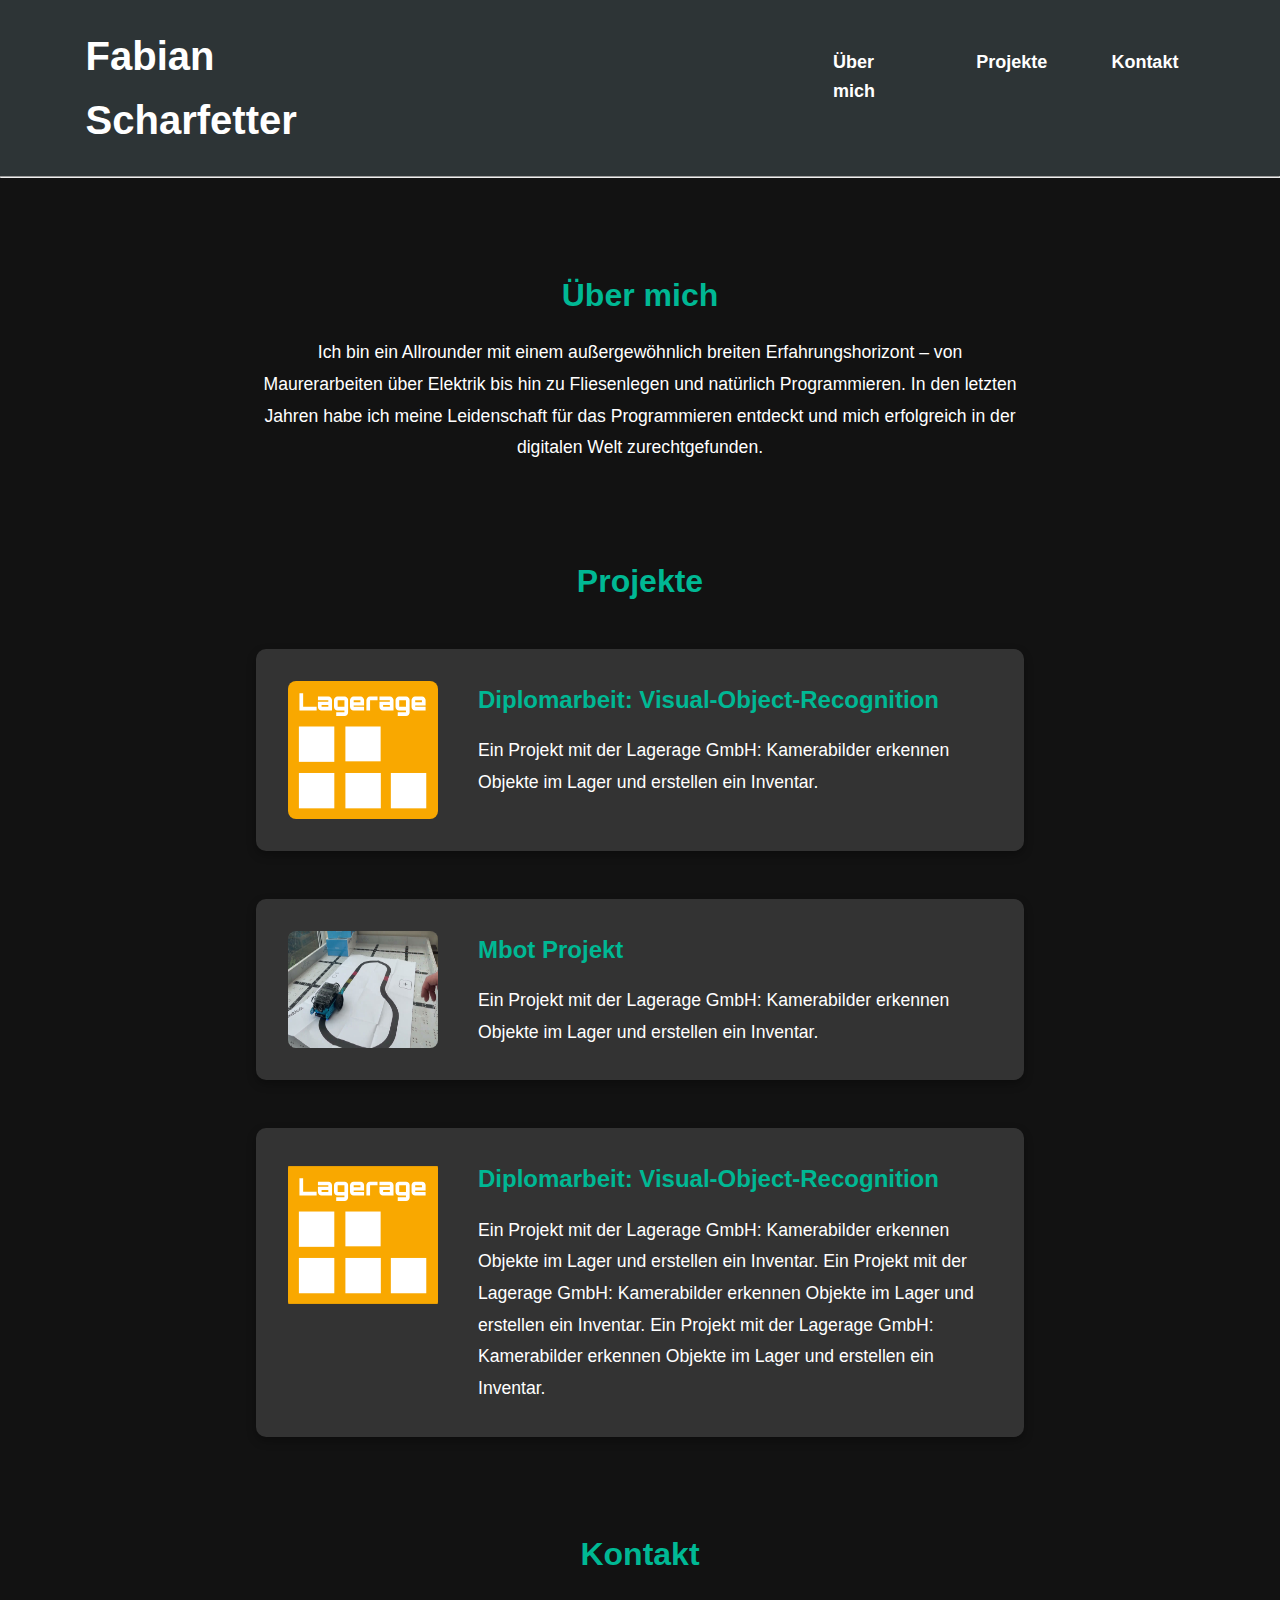
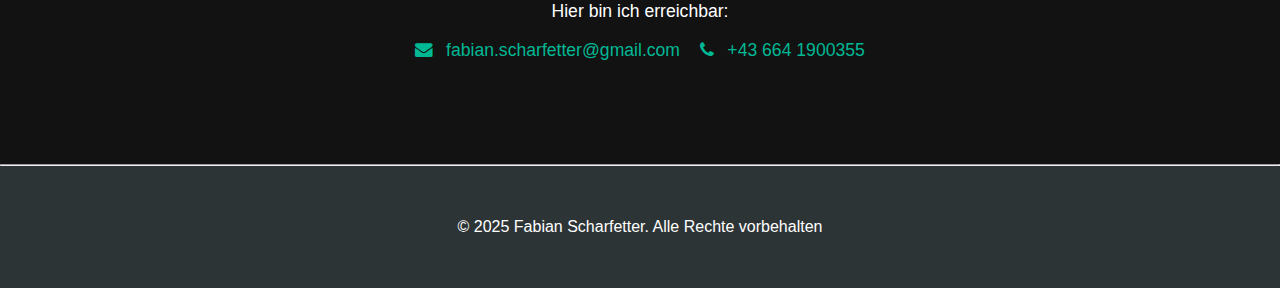
==== website/public/index.html @ 8e3b6f73 "commit pictures ordner" ====
<!DOCTYPE html>
<html lang="de">
<head>
    <meta charset="UTF-8">
    <meta name="viewport" content="width=device-width, initial-scale=1.0">
    <title>Fabian Scharfetter Portfolio</title>
    <link rel="stylesheet" href="stylesheet.css">
    <link rel="stylesheet" href="https://cdnjs.cloudflare.com/ajax/libs/font-awesome/4.7.0/css/font-awesome.min.css">
</head>
<body>
    <header>
        <div class="container">
            <h1>Fabian Scharfetter</h1>

            <div class="header-right">
                <nav>
                    <a href="#about">Über mich</a>
                    <a href="#projects">Projekte</a>
                    <a href="#contact">Kontakt</a>
                </nav>
            </div>
        </div>
    </header>
    <hr>


    <main>
        <section id="about" class="section">
            <h2>Über mich</h2>
            <p>
                Ich bin ein Allrounder mit einem außergewöhnlich breiten Erfahrungshorizont – von Maurerarbeiten über Elektrik bis hin zu Fliesenlegen und natürlich Programmieren. In den letzten Jahren habe ich meine Leidenschaft für das Programmieren entdeckt und mich erfolgreich in der digitalen Welt zurechtgefunden.
            </p>
        </section>

        <section id="projects" class="section">
            <h2>Projekte</h2>
            <br>




            <div class="project">
                <img src="./pictures/lagarage_logo.svg" alt="Visual-Object-Recognition">
                <div class="project-info">
                    <h3>Diplomarbeit: Visual-Object-Recognition</h3>
                    <p>
                        Ein Projekt mit der Lagerage GmbH: Kamerabilder erkennen Objekte im Lager und erstellen ein Inventar.
                    </p>
                </div>
            </div>
            <div class="project">
                <img src="./pictures/mbot.jpg" alt="MBot">
                <div class="project-info">
                    <h3>Mbot Projekt</h3>
                    <p>
                        Ein Projekt mit der Lagerage GmbH: Kamerabilder erkennen Objekte im Lager und erstellen ein Inventar.
                    </p>
                </div>
            </div>
            <div class="project">
                <img src="./pictures/lagarage_logo.svg" alt="Visual-Object-Recognition">
                <div class="project-info">
                    <h3>Diplomarbeit: Visual-Object-Recognition</h3>
                    <p>
                        Ein Projekt mit der Lagerage GmbH: Kamerabilder erkennen Objekte im Lager und erstellen ein Inventar. Ein Projekt mit der Lagerage GmbH: Kamerabilder erkennen Objekte im Lager und erstellen ein Inventar. Ein Projekt mit der Lagerage GmbH: Kamerabilder erkennen Objekte im Lager und erstellen ein Inventar.


                    </p>
                </div>
            </div>




        </section>

        <section id="contact" class="section">
            <h2>Kontakt</h2>
            <p>Hier bin ich erreichbar:</p>
            <div id="contact-links">
                <a href="mailto:fabian.scharfetter@gmail.com">
                    <i class="fa fa-envelope"></i> fabian.scharfetter@gmail.com
                </a>
                <a href="tel:+436769206400">
                    <i class="fa fa-phone"></i> +43 664 1900355
                </a>
            </div>
        </section>
    </main>

    <hr>
    <footer>
        <p>&copy; 2025 Fabian Scharfetter. Alle Rechte vorbehalten</p>
    </footer>
</body>
</html>
---- website/public/stylesheet.css ----
/* Farbpalette für Dark Mode */
:root {
    --primary-color: #2d3436; /* Dunkles Grau */
    --secondary-color: #00b894; /* Frisches Türkis (Akzentfarbe) */
    --background-color: #121212; /* Dunkelgrau */
    --text-color: #ffffff; /* Weiß für Text */
    --link-hover-color: #55efc4; /* Helles Türkis bei Hover */
    --footer-bg-color: #2d3436; /* Dunkelgrau für Footer */
}

/* Allgemeine Stile */
* {
    margin: 0;
    padding: 0;
    box-sizing: border-box;
    font-family: 'Arial', sans-serif;
}

body {
    background-color: var(--background-color);
    color: var(--text-color);
    font-size: 16px;
    line-height: 1.6;
}

main{
    margin-left: 20%;
    margin-right: 20%;
}

.container {
    width: 90%;
    max-width: 1200px;
    margin: 0 auto;
    display: flex;
}

/* Header */
header {
    background-color: var(--primary-color);
    text-align: left;
    padding: 1.5rem;
}

header h1 {
    font-size: 2.5rem;
    color: var(--text-color);
    margin-right: 35%;
}

.header-right {
    float: right;
}

header nav {
    display: flex;
    gap: 2rem;
    margin-top: 1rem;
    margin-bottom: 1rem;
    max-height: 45px;
}

header nav a {
    color: var(--text-color);
    text-decoration: none;
    font-size: large;
    font-weight: bold;
    padding: 0.5rem 1rem;
    border-radius: 8px;
    transition: background-color 0.3s, color 0.3s;
}

header nav a:hover {
    color: var(--secondary-color);
}

/* Sektionen */
.section {
    margin-top: 12%;
    margin-bottom: 12%;
    text-align: center;
}
.section img {
    max-height: 150px;
}

.section h2 {
    font-size: 2rem;
    color: var(--secondary-color);
    margin-bottom: 1rem;
}

.section p {
    max-width: 800px;
    margin: 0 auto;
    font-size: 1.1rem;
    line-height: 1.8;
}

/* Projekte */
.project {
    display: flex;
    justify-content: left;
    text-align: left;    
    margin-bottom: 3rem;
    background-color: #333;
    padding: 2rem;
    border-radius: 10px;
    box-shadow: 0 4px 10px rgba(0, 0, 0, 0.3);
}

.project img {
    width: 150px;
    border-radius: 8px;
    margin-right: 2.5rem;
}

.project-info {
    color: var(--text-color);
}

.project-info h3 {
    font-size: 1.5rem;
    margin-bottom: 1rem;
    color: var(--secondary-color);
}

/* Kontakt */
#contact-links a {
    display: inline-block;
    margin: 0.5rem;
    color: var(--secondary-color);
    text-decoration: none;
    font-size: 1.1rem;
    transition: color 0.3s;
}

#contact-links a:hover {
    color: var(--link-hover-color);
}

#contact-links i {
    margin-right: 0.5rem;
}

/* Footer */
footer {
    text-align: center;
    background-color: var(--footer-bg-color);
    color: var(--text-color);
    padding: 3rem;
}

@media screen and (max-width: 500px) {
    .header a {
      float: none;
      display: block;
      text-align: left;
    }
    .header-right {
      float: none;
    }
}
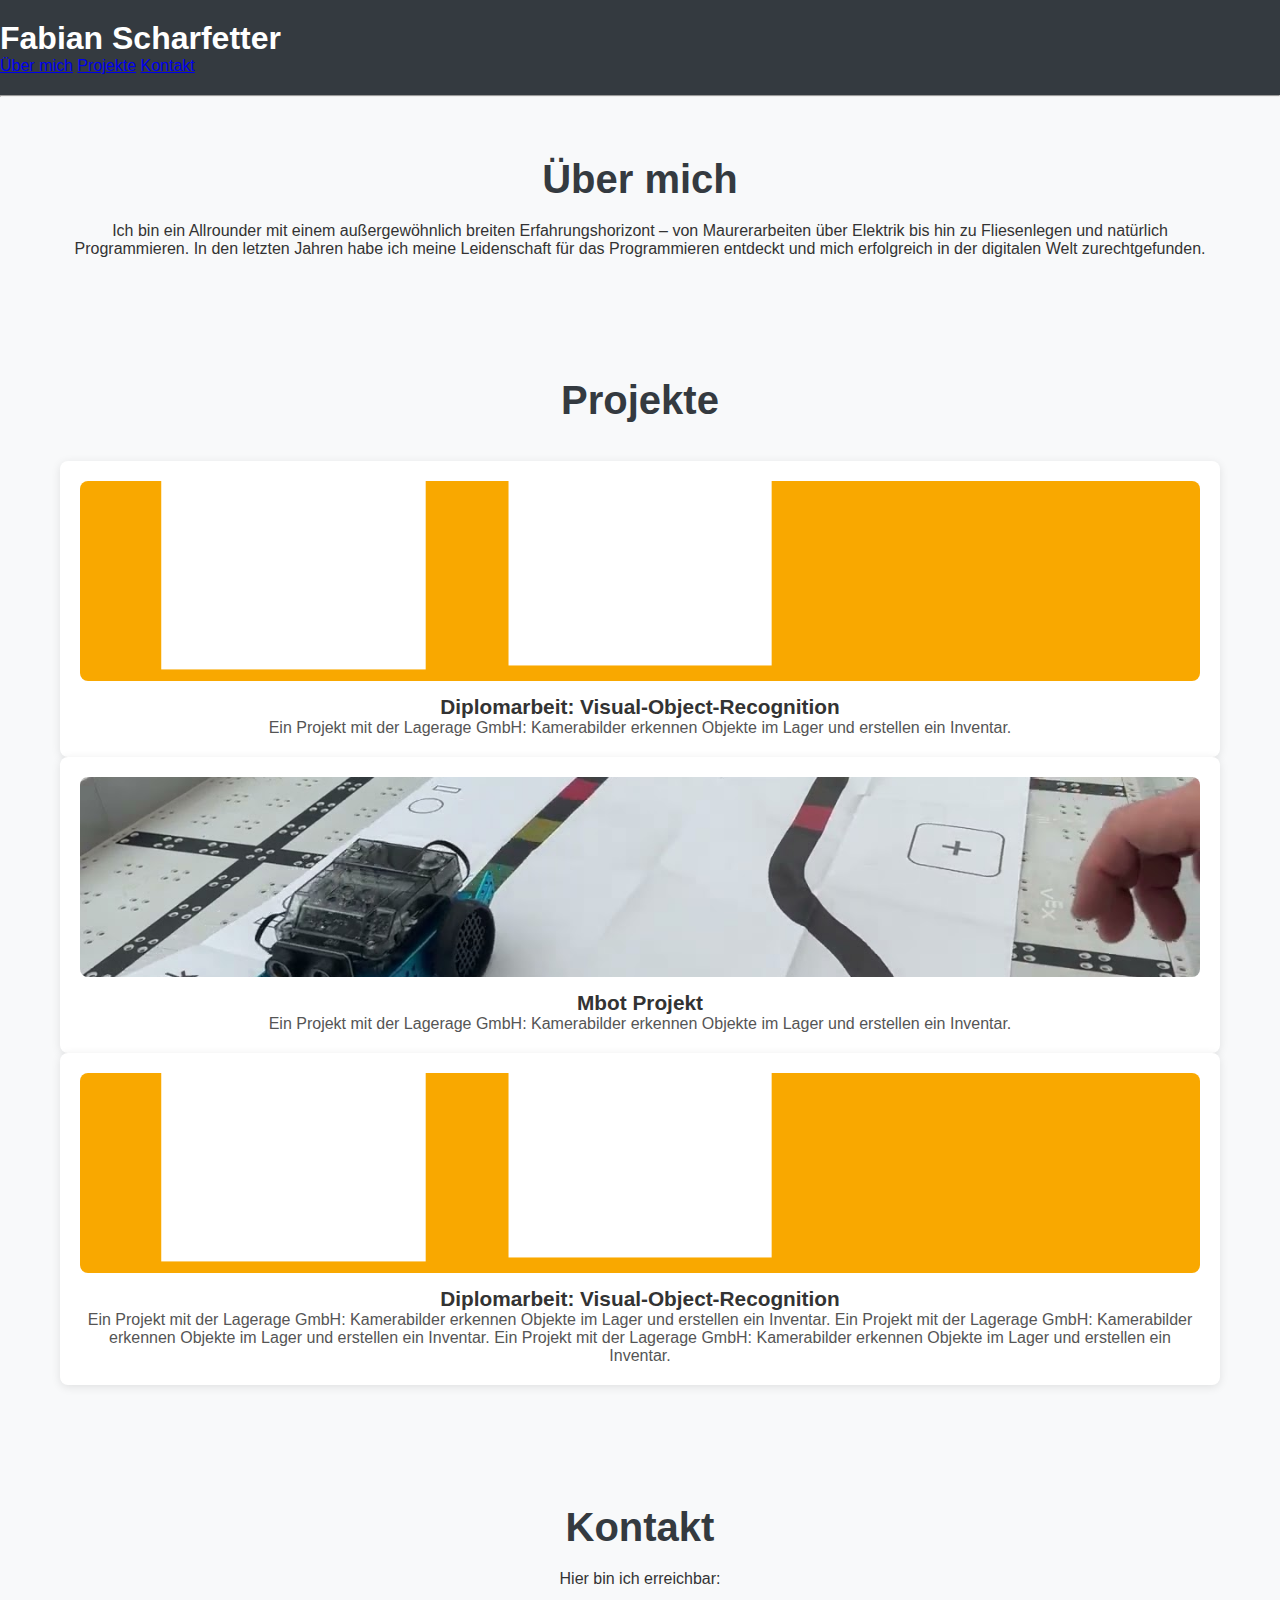
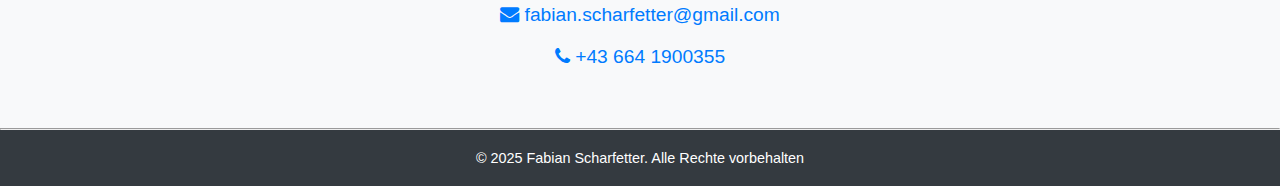
==== commit 43b24aff: "Neu" ====
--- a/website/public/index.html
+++ b/website/public/index.html
@@ -23,7 +23,6 @@
     </header>
     <hr>
 
-
     <main>
         <section id="about" class="section">
             <h2>Über mich</h2>
@@ -40,7 +39,7 @@
 
 
             <div class="project">
-                <img src="./pictures/lagarage_logo.svg" alt="Visual-Object-Recognition">
+                <img src="../../pictures/lagarage_logo.svg" alt="Visual-Object-Recognition">
                 <div class="project-info">
                     <h3>Diplomarbeit: Visual-Object-Recognition</h3>
                     <p>
@@ -88,6 +87,7 @@
         </section>
     </main>
 
+
     <hr>
     <footer>
         <p>&copy; 2025 Fabian Scharfetter. Alle Rechte vorbehalten</p>
--- a/website/public/stylesheet.css
+++ b/website/public/stylesheet.css
@@ -1,163 +1,310 @@
-/* Farbpalette für Dark Mode */
-:root {
-    --primary-color: #2d3436; /* Dunkles Grau */
-    --secondary-color: #00b894; /* Frisches Türkis (Akzentfarbe) */
-    --background-color: #121212; /* Dunkelgrau */
-    --text-color: #ffffff; /* Weiß für Text */
-    --link-hover-color: #55efc4; /* Helles Türkis bei Hover */
-    --footer-bg-color: #2d3436; /* Dunkelgrau für Footer */
-}
-
-/* Allgemeine Stile */
+/* Grundlegende Reset-Styles */
 * {
     margin: 0;
     padding: 0;
     box-sizing: border-box;
-    font-family: 'Arial', sans-serif;
 }
 
 body {
-    background-color: var(--background-color);
-    color: var(--text-color);
-    font-size: 16px;
-    line-height: 1.6;
+    font-family: 'Poppins', sans-serif;
+    background-color: #f8f9fa;
+    color: #333;
 }
 
 main{
-    margin-left: 20%;
-    margin-right: 20%;
-}
-
-.container {
-    width: 90%;
+    text-align: center;
+}
+
+/* Header */
+header {
+    background-color: #343a40;
+    color: white;
+    padding: 20px 0;
+}
+
+/* Navbar */
+header .navbar-toggler {
+    border-color: #fff;
+}
+
+header .navbar-nav .nav-link {
+    color: #fff !important;
+    font-size: 1.1rem;
+    padding: 10px;
+    transition: all 0.3s ease;
+}
+
+/* Hover-Effekt für die Navbar-Links */
+header .navbar-nav .nav-link:hover {
+    color: #ff6f61; /* Farbänderung */
+    text-decoration: underline; /* Unterstreichung */
+}
+
+/* Masthead */
+.masthead {
+    position: relative;
+    background: linear-gradient(135deg, #333 0%, #000 100%);
+    height: 100vh;
+    color: white;
+}
+
+/* Dunkle Überlagerung */
+.masthead:before {
+    content: '';
+    position: absolute;
+    top: 0;
+    left: 0;
+    width: 100%;
+    height: 100%;
+    background: rgba(0, 0, 0, 0.7);
+    z-index: 1;
+}
+
+/* Inhalt innerhalb des Masthead */
+.mastheadcontainer {
+    position: relative;
+    z-index: 2;
+}
+
+.masthead h1 {
+    font-size: 3rem;
+    font-weight: 600;
+    text-transform: uppercase;
+    text-shadow: 2px 2px 5px rgba(0, 0, 0, 0.7);
+    transition: all 0.3s ease;
+}
+.masthead h2 {
+    font-size: 1.5rem;
+    font-weight: 400;
+    color: #ddd;
+    transition: color 0.3s ease;
+}
+
+
+/* Section Styles */
+.section {
+    padding: 60px 20px;
     max-width: 1200px;
     margin: 0 auto;
+    transition: transform 0.3s ease;
+}
+
+
+.section h2 {
+    font-size: 2.5rem;
+    margin-bottom: 20px;
+    text-align: center;
+    font-weight: 600;
+    color: #343a40;
+    transition: color 0.3s ease;
+}
+
+
+/* Timeline */
+.timeline {
     display: flex;
-}
-
-/* Header */
-header {
-    background-color: var(--primary-color);
+    flex-direction: column;
+    gap: 20px;
+    margin-left: 30%;
+    margin-right: 30%;
     text-align: left;
-    padding: 1.5rem;
-}
-
-header h1 {
-    font-size: 2.5rem;
-    color: var(--text-color);
-    margin-right: 35%;
-}
-
-.header-right {
-    float: right;
-}
-
-header nav {
+}
+
+.timeline-item {
     display: flex;
-    gap: 2rem;
+    justify-content: space-between;
+    align-items: center;
+    background-color: #fff;
+    padding: 20px;
+    border-radius: 8px;
+    box-shadow: 0 2px 5px rgba(0, 0, 0, 0.1);
+    transition: transform 0.3s ease, box-shadow 0.3s ease;
+}
+
+/* Hover-Effekt für Timeline-Item */
+.timeline-item:hover {
+    transform: translateX(10px); /* Verschiebung bei Hover */
+    box-shadow: 0 4px 10px rgba(0, 0, 0, 0.2); /* Verstärkter Schatten */
+}
+
+.timeline-date {
+    font-weight: 600;
+    font-size: 1.2rem;
+    color: #007bff;
+    transition: color 0.3s ease;
+}
+
+/* Hover-Effekt für Timeline-Date */
+.timeline-date:hover {
+    color: #007bff; /* Farbänderung für das Datum */
+}
+
+.timeline-content h4 {
+    font-size: 1.1rem;
+    font-weight: 500;
+    color: #333;
+}
+
+/* Projekte */
+.projects {
+    display: grid;
+    grid-template-columns: repeat(3, 1fr);
+    gap: 20px;
+    transition: grid-template-columns 0.3s ease;
+}
+
+/* Hover-Effekt für Projektbilder */
+.project {
+    background-color: #fff;
+    padding: 20px;
+    border-radius: 8px;
+    box-shadow: 0 2px 10px rgba(0, 0, 0, 0.1);
+    text-align: center;
+    transition: transform 0.3s ease, box-shadow 0.3s ease;
+}
+
+.project:hover {
+    transform: translateY(-10px);
+    box-shadow: 0 4px 15px rgba(0, 0, 0, 0.2); /* Verstärkter Schatten */
+}
+
+.project img {
+    width: 100%;
+    border-radius: 8px;
+    max-height: 200px;
+    object-fit: cover;
+    transition: transform 0.3s ease;
+}
+
+
+.project-info {
+    margin-top: 10px;
+}
+
+.project-info h3 {
+    font-size: 1.3rem;
+    font-weight: 600;
+    color: #333;
+    transition: color 0.3s ease;
+}
+
+/* Hover-Effekt für Projektnamen */
+.project-info h3:hover {
+    color: #007bff; /* Farbwechsel */
+}
+
+.project-info p {
+    font-size: 1rem;
+    color: #555;
+}
+
+/* Kontakt */
+#contact-links {
     margin-top: 1rem;
-    margin-bottom: 1rem;
-    max-height: 45px;
-}
-
-header nav a {
-    color: var(--text-color);
+    display: flex;
+    flex-direction: column;
+    gap: 20px;
+    align-items: center;
+}
+
+
+.contact-link {
+    color: #007bff;
+    font-size: 1.2rem;
     text-decoration: none;
-    font-size: large;
-    font-weight: bold;
-    padding: 0.5rem 1rem;
-    border-radius: 8px;
-    transition: background-color 0.3s, color 0.3s;
-}
-
-header nav a:hover {
-    color: var(--secondary-color);
-}
-
-/* Sektionen */
-.section {
-    margin-top: 12%;
-    margin-bottom: 12%;
-    text-align: center;
-}
-.section img {
-    max-height: 150px;
-}
-
-.section h2 {
-    font-size: 2rem;
-    color: var(--secondary-color);
-    margin-bottom: 1rem;
-}
-
-.section p {
-    max-width: 800px;
-    margin: 0 auto;
-    font-size: 1.1rem;
-    line-height: 1.8;
-}
-
-/* Projekte */
-.project {
+    transition: all 0.3s ease;
     display: flex;
-    justify-content: left;
-    text-align: left;    
-    margin-bottom: 3rem;
-    background-color: #333;
-    padding: 2rem;
-    border-radius: 10px;
-    box-shadow: 0 4px 10px rgba(0, 0, 0, 0.3);
-}
-
-.project img {
-    width: 150px;
-    border-radius: 8px;
-    margin-right: 2.5rem;
-}
-
-.project-info {
-    color: var(--text-color);
-}
-
-.project-info h3 {
+    align-items: center;
+    gap: 1rem; /* Abstand zwischen Icon und Text */
+    padding: 10px 15px;
+    border-radius: 5px;
+    background-color: #f1f1f1;
+    box-shadow: 0 2px 5px rgba(0, 0, 0, 0.1);
+    min-width: 30%;
+}
+
+/* Hover-Effekt für Kontakt-Links */
+.contact-link:hover {
+    color: #fff;
+    box-shadow: 0 4px 10px rgba(0, 0, 0, 0.2);
+    transform: translateY(-5px); /* Leichtes Anheben beim Hover */
+}
+
+.contact-link i {
     font-size: 1.5rem;
-    margin-bottom: 1rem;
-    color: var(--secondary-color);
-}
-
-/* Kontakt */
+    transition: transform 0.3s ease;
+}
+
+/* Hover-Effekt für Icons */
+.contact-link:hover i {
+    transform: scale(1.2); /* Vergrößert das Icon beim Hover */
+}
+
 #contact-links a {
-    display: inline-block;
-    margin: 0.5rem;
-    color: var(--secondary-color);
+    color: #007bff;
+    font-size: 1.2rem;
     text-decoration: none;
-    font-size: 1.1rem;
-    transition: color 0.3s;
-}
-
-#contact-links a:hover {
-    color: var(--link-hover-color);
-}
-
-#contact-links i {
-    margin-right: 0.5rem;
-}
+    transition: color 0.3s ease;
+}
+
+/* Responsive Anpassung */
+@media (max-width: 768px) {
+    #contact-links {
+        gap: 15px;
+    }
+
+    .contact-link {
+        font-size: 1rem;
+    }
+
+    .contact-link i {
+        font-size: 1.3rem;
+    }
+}
+
 
 /* Footer */
 footer {
+    background-color: #343a40;
+    color: white;
     text-align: center;
-    background-color: var(--footer-bg-color);
-    color: var(--text-color);
-    padding: 3rem;
-}
-
-@media screen and (max-width: 500px) {
-    .header a {
-      float: none;
-      display: block;
-      text-align: left;
-    }
-    .header-right {
-      float: none;
-    }
-}+    padding: 20px;
+    font-size: 0.9rem;
+    transition: background-color 0.3s ease;
+}
+
+/* Hover-Effekt für Footer */
+footer:hover {
+    background-color: #23272b; /* Dunklere Hintergrundfarbe */
+}
+
+/* Mobile Anpassungen */
+@media (max-width: 768px) {
+    header .navbar-nav {
+        text-align: center;
+    }
+
+    header .navbar-nav .nav-link {
+        font-size: 1rem;
+        padding: 10px 0;
+    }
+
+    .projects {
+        display: grid;
+        grid-template-columns: 1fr; /* Alle Projekte untereinander */
+    }
+
+    .masthead h1 {
+        font-size: 2rem;
+    }
+
+    .masthead h2 {
+        font-size: 1.2rem;
+    }
+
+    /* Timeline untereinander */
+    .timeline {
+        display: flex;
+        flex-direction: column;
+    }
+}
